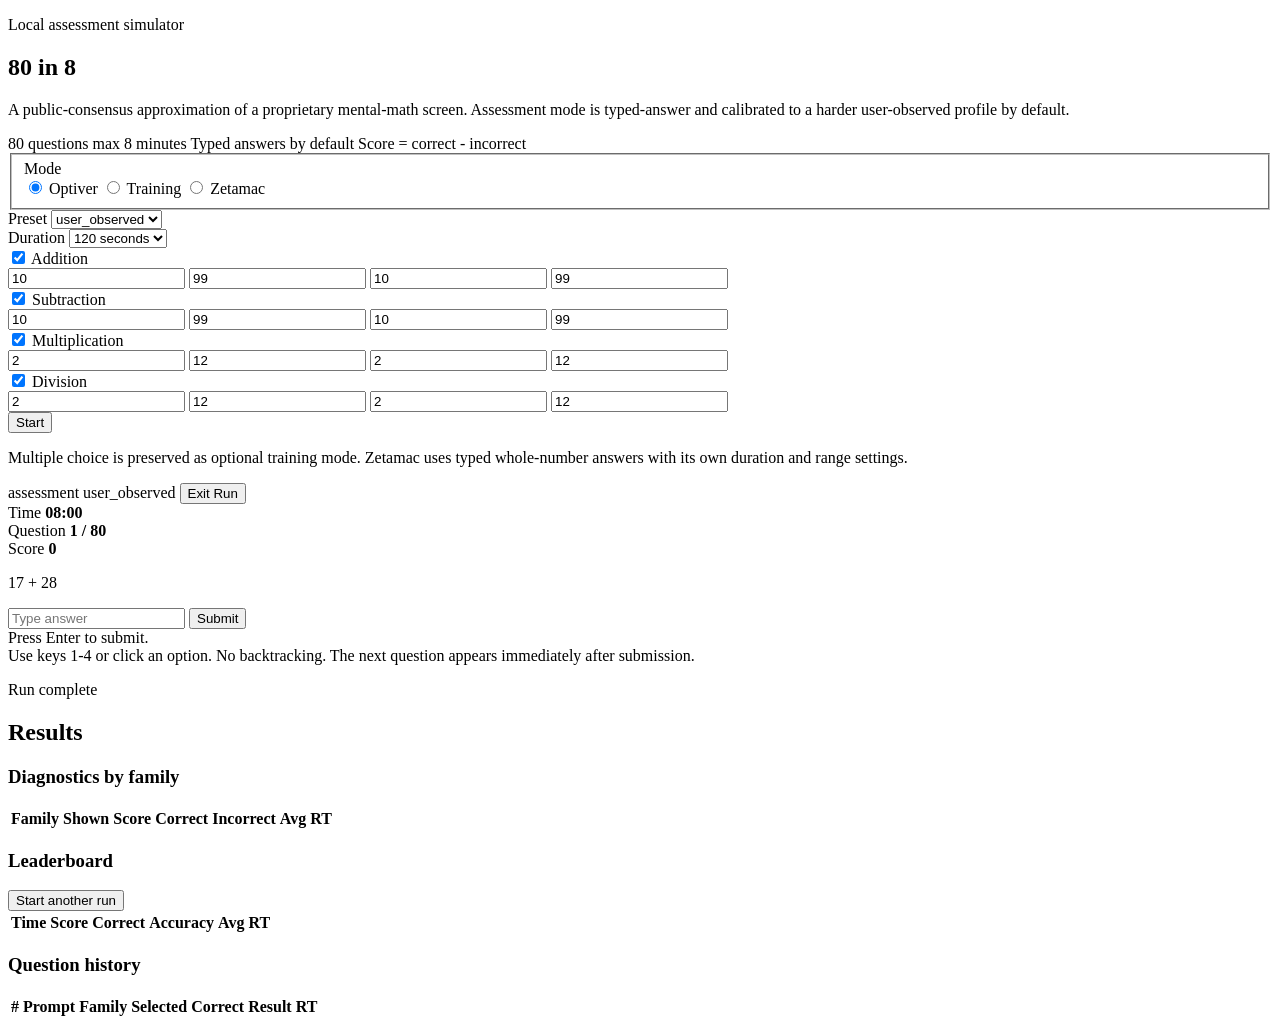
==== app/static/index.html @ b6c25de0 "Initial commit: Optiver-style and Zetamac-inspired mental math trainer" ====
<!DOCTYPE html>
<html lang="en">
<head>
  <meta charset="UTF-8">
  <meta name="viewport" content="width=device-width, initial-scale=1.0">
  <title>80 in 8 Simulator</title>
  <link rel="stylesheet" href="/static/styles.css">
</head>
<body>
  <main class="shell">
    <section id="start-screen" class="panel panel-wide">
      <p class="eyebrow">Local assessment simulator</p>
      <h1>80 in 8</h1>
      <p class="intro">
        A public-consensus approximation of a proprietary mental-math screen.
        Assessment mode is typed-answer and calibrated to a harder user-observed profile by default.
      </p>
      <div class="rules">
        <span>80 questions max</span>
        <span>8 minutes</span>
        <span>Typed answers by default</span>
        <span>Score = correct - incorrect</span>
      </div>
      <div class="control-grid">
        <fieldset class="control mode-control">
          <span>Mode</span>
          <div class="mode-selector" role="radiogroup" aria-label="Mode">
            <label class="mode-option">
              <input type="radio" name="mode" value="assessment" checked>
              <span>Optiver</span>
            </label>
            <label class="mode-option">
              <input type="radio" name="mode" value="training">
              <span>Training</span>
            </label>
            <label class="mode-option">
              <input type="radio" name="mode" value="zetamac">
              <span>Zetamac</span>
            </label>
          </div>
        </fieldset>
        <label id="preset-control" class="control">
          <span>Preset</span>
          <select id="preset-select">
            <option value="user_observed" selected>user_observed</option>
            <option value="consensus">consensus</option>
            <option value="training_easy">training_easy</option>
            <option value="training_hard">training_hard</option>
          </select>
        </label>
      </div>
      <section id="zetamac-settings" class="zetamac-panel hidden">
        <div class="control-grid">
          <label class="control">
            <span>Duration</span>
            <select id="zetamac-duration">
              <option value="30">30 seconds</option>
              <option value="60">60 seconds</option>
              <option value="120" selected>120 seconds</option>
              <option value="300">300 seconds</option>
              <option value="600">600 seconds</option>
            </select>
          </label>
        </div>
        <div class="zetamac-grid">
          <div class="zetamac-row">
            <label class="zetamac-toggle"><input id="zetamac-addition-enabled" type="checkbox" checked> Addition</label>
            <div class="range-grid">
              <input id="zetamac-addition-left-min" type="number" value="10">
              <input id="zetamac-addition-left-max" type="number" value="99">
              <input id="zetamac-addition-right-min" type="number" value="10">
              <input id="zetamac-addition-right-max" type="number" value="99">
            </div>
          </div>
          <div class="zetamac-row">
            <label class="zetamac-toggle"><input id="zetamac-subtraction-enabled" type="checkbox" checked> Subtraction</label>
            <div class="range-grid">
              <input id="zetamac-subtraction-left-min" type="number" value="10">
              <input id="zetamac-subtraction-left-max" type="number" value="99">
              <input id="zetamac-subtraction-right-min" type="number" value="10">
              <input id="zetamac-subtraction-right-max" type="number" value="99">
            </div>
          </div>
          <div class="zetamac-row">
            <label class="zetamac-toggle"><input id="zetamac-multiplication-enabled" type="checkbox" checked> Multiplication</label>
            <div class="range-grid">
              <input id="zetamac-multiplication-left-min" type="number" value="2">
              <input id="zetamac-multiplication-left-max" type="number" value="12">
              <input id="zetamac-multiplication-right-min" type="number" value="2">
              <input id="zetamac-multiplication-right-max" type="number" value="12">
            </div>
          </div>
          <div class="zetamac-row">
            <label class="zetamac-toggle"><input id="zetamac-division-enabled" type="checkbox" checked> Division</label>
            <div class="range-grid">
              <input id="zetamac-division-left-min" type="number" value="2">
              <input id="zetamac-division-left-max" type="number" value="12">
              <input id="zetamac-division-right-min" type="number" value="2">
              <input id="zetamac-division-right-max" type="number" value="12">
            </div>
          </div>
        </div>
      </section>
      <button id="start-button" class="primary-button">Start</button>
      <p class="small-note">
        Multiple choice is preserved as optional training mode. Zetamac uses typed whole-number answers with its own duration and range settings.
      </p>
    </section>

    <section id="game-screen" class="panel hidden">
      <div class="run-meta">
        <span id="mode-badge" class="mode-badge">assessment</span>
        <span id="preset-badge" class="mode-badge muted-badge">user_observed</span>
        <button id="exit-run-button" class="secondary-button exit-button" type="button">Exit Run</button>
      </div>
      <header class="status-bar">
        <div>
          <span class="status-label">Time</span>
          <strong id="time-remaining">08:00</strong>
        </div>
        <div>
          <span id="secondary-label" class="status-label">Question</span>
          <strong id="secondary-value">1 / 80</strong>
        </div>
        <div>
          <span class="status-label">Score</span>
          <strong id="current-score">0</strong>
        </div>
      </header>

      <div class="question-wrap">
        <p id="prompt" class="prompt">17 + 28</p>
        <form id="answer-form" class="answer-form hidden">
          <input
            id="answer-input"
            class="answer-input"
            type="text"
            inputmode="decimal"
            autocomplete="off"
            autocapitalize="off"
            spellcheck="false"
            placeholder="Type answer"
          >
          <button id="submit-answer" class="primary-button submit-button" type="submit">Submit</button>
        </form>
        <div id="options" class="options-grid hidden"></div>
      </div>

      <footer id="typed-hint" class="hint-row hidden">
        <span>Press Enter to submit.</span>
      </footer>
      <footer id="training-hint" class="hint-row hidden">
        <span>Use keys 1-4 or click an option.</span>
        <span>No backtracking. The next question appears immediately after submission.</span>
      </footer>
    </section>

    <section id="results-screen" class="panel panel-wide hidden">
      <p class="eyebrow">Run complete</p>
      <h2>Results</h2>
      <div id="summary-grid" class="summary-grid"></div>

      <section class="results-block">
        <h3>Diagnostics by family</h3>
        <div class="table-wrap">
          <table>
            <thead>
              <tr>
                <th>Family</th>
                <th>Shown</th>
                <th>Score</th>
                <th>Correct</th>
                <th>Incorrect</th>
                <th>Avg RT</th>
              </tr>
            </thead>
            <tbody id="family-body"></tbody>
          </table>
        </div>
      </section>

      <section class="results-block">
        <div class="results-header">
          <h3>Leaderboard</h3>
          <button id="restart-button" class="secondary-button">Start another run</button>
        </div>
        <div class="table-wrap">
          <table>
            <thead>
              <tr>
                <th>Time</th>
                <th>Score</th>
                <th>Correct</th>
                <th>Accuracy</th>
                <th>Avg RT</th>
              </tr>
            </thead>
            <tbody id="leaderboard-body"></tbody>
          </table>
        </div>
      </section>

      <section class="results-block">
        <h3>Question history</h3>
        <div class="table-wrap history-wrap">
          <table>
            <thead>
              <tr>
                <th>#</th>
                <th>Prompt</th>
                <th>Family</th>
                <th>Selected</th>
                <th>Correct</th>
                <th>Result</th>
                <th>RT</th>
              </tr>
            </thead>
            <tbody id="history-body"></tbody>
          </table>
        </div>
      </section>
    </section>
  </main>

  <script src="/static/app.js"></script>
</body>
</html>
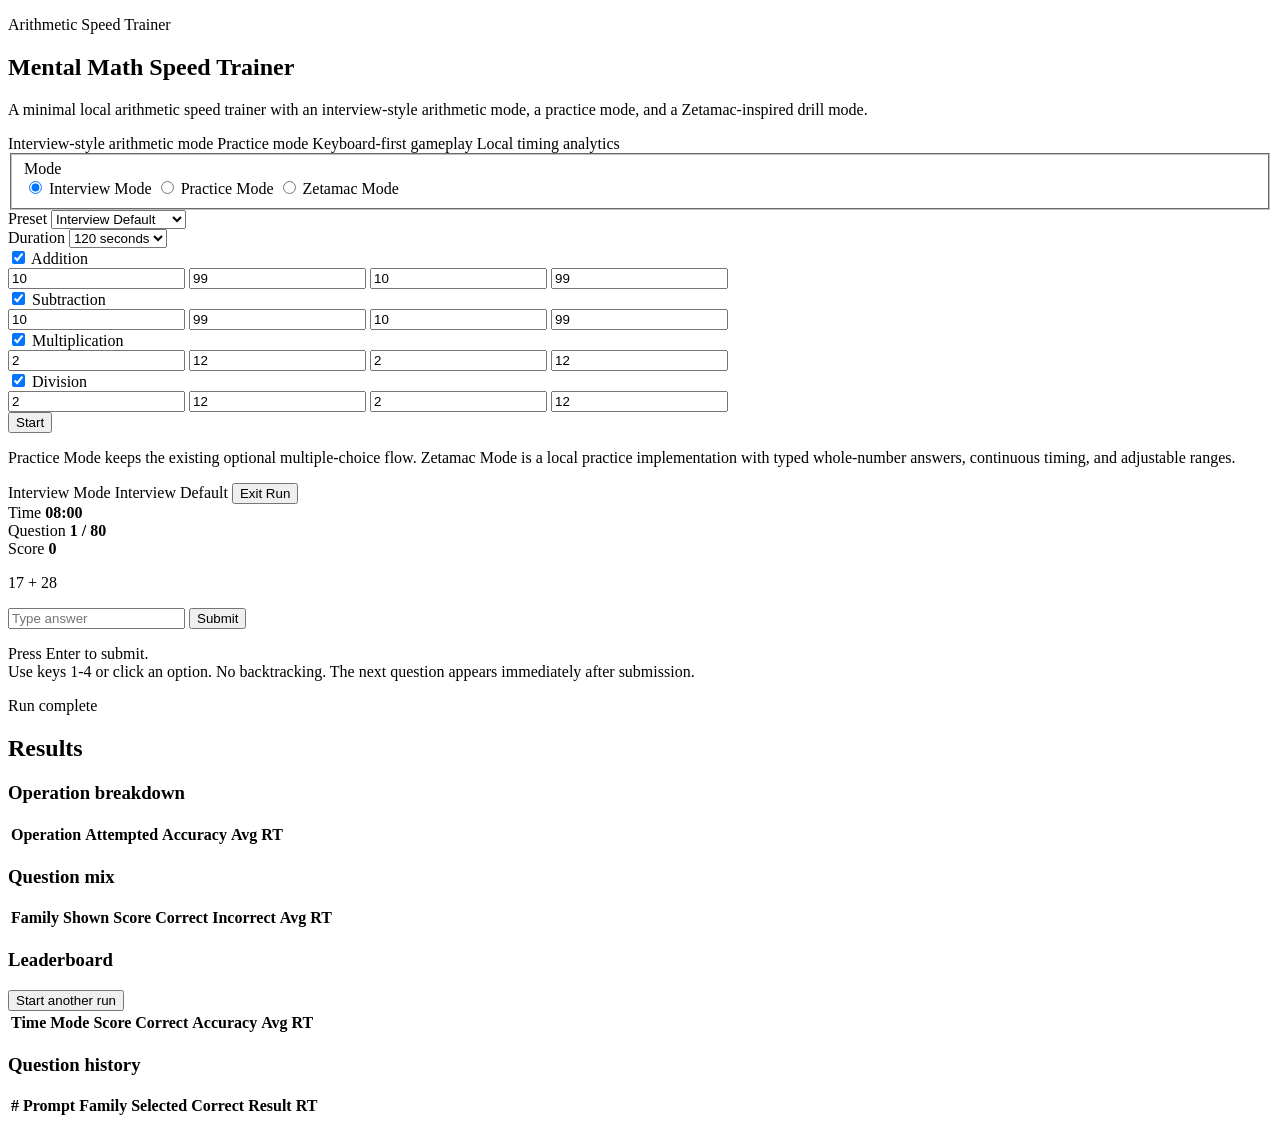
==== commit 6235c935: "Clean branding and tighten gameplay flow" ====
--- a/app/static/index.html
+++ b/app/static/index.html
@@ -3,23 +3,23 @@
 <head>
   <meta charset="UTF-8">
   <meta name="viewport" content="width=device-width, initial-scale=1.0">
-  <title>80 in 8 Simulator</title>
+  <title>Mental Arithmetic Speed Trainer</title>
   <link rel="stylesheet" href="/static/styles.css">
 </head>
 <body>
   <main class="shell">
     <section id="start-screen" class="panel panel-wide">
-      <p class="eyebrow">Local assessment simulator</p>
-      <h1>80 in 8</h1>
+      <p class="eyebrow">Arithmetic Speed Trainer</p>
+      <h1>Mental Math Speed Trainer</h1>
       <p class="intro">
-        A public-consensus approximation of a proprietary mental-math screen.
-        Assessment mode is typed-answer and calibrated to a harder user-observed profile by default.
+        A minimal local arithmetic speed trainer with an interview-style arithmetic mode,
+        a practice mode, and a Zetamac-inspired drill mode.
       </p>
       <div class="rules">
-        <span>80 questions max</span>
-        <span>8 minutes</span>
-        <span>Typed answers by default</span>
-        <span>Score = correct - incorrect</span>
+        <span>Interview-style arithmetic mode</span>
+        <span>Practice mode</span>
+        <span>Keyboard-first gameplay</span>
+        <span>Local timing analytics</span>
       </div>
       <div class="control-grid">
         <fieldset class="control mode-control">
@@ -27,25 +27,23 @@
           <div class="mode-selector" role="radiogroup" aria-label="Mode">
             <label class="mode-option">
               <input type="radio" name="mode" value="assessment" checked>
-              <span>Optiver</span>
+              <span>Interview Mode</span>
             </label>
             <label class="mode-option">
               <input type="radio" name="mode" value="training">
-              <span>Training</span>
+              <span>Practice Mode</span>
             </label>
             <label class="mode-option">
               <input type="radio" name="mode" value="zetamac">
-              <span>Zetamac</span>
+              <span>Zetamac Mode</span>
             </label>
           </div>
         </fieldset>
         <label id="preset-control" class="control">
           <span>Preset</span>
           <select id="preset-select">
-            <option value="user_observed" selected>user_observed</option>
-            <option value="consensus">consensus</option>
-            <option value="training_easy">training_easy</option>
-            <option value="training_hard">training_hard</option>
+            <option value="interview_default" selected>Interview Default</option>
+            <option value="interview_balanced">Interview Balanced</option>
           </select>
         </label>
       </div>
@@ -103,14 +101,15 @@
       </section>
       <button id="start-button" class="primary-button">Start</button>
       <p class="small-note">
-        Multiple choice is preserved as optional training mode. Zetamac uses typed whole-number answers with its own duration and range settings.
+        Practice Mode keeps the existing optional multiple-choice flow. Zetamac Mode is a local
+        practice implementation with typed whole-number answers, continuous timing, and adjustable ranges.
       </p>
     </section>
 
     <section id="game-screen" class="panel hidden">
       <div class="run-meta">
-        <span id="mode-badge" class="mode-badge">assessment</span>
-        <span id="preset-badge" class="mode-badge muted-badge">user_observed</span>
+        <span id="mode-badge" class="mode-badge">Interview Mode</span>
+        <span id="preset-badge" class="mode-badge muted-badge">Interview Default</span>
         <button id="exit-run-button" class="secondary-button exit-button" type="button">Exit Run</button>
       </div>
       <header class="status-bar">
@@ -143,11 +142,12 @@
           >
           <button id="submit-answer" class="primary-button submit-button" type="submit">Submit</button>
         </form>
+        <p id="status-message" class="status-message hidden" aria-live="polite"></p>
         <div id="options" class="options-grid hidden"></div>
       </div>
 
       <footer id="typed-hint" class="hint-row hidden">
-        <span>Press Enter to submit.</span>
+        <span id="typed-hint-text">Press Enter to submit.</span>
       </footer>
       <footer id="training-hint" class="hint-row hidden">
         <span>Use keys 1-4 or click an option.</span>
@@ -161,7 +161,24 @@
       <div id="summary-grid" class="summary-grid"></div>
 
       <section class="results-block">
-        <h3>Diagnostics by family</h3>
+        <h3>Operation breakdown</h3>
+        <div class="table-wrap">
+          <table>
+            <thead>
+              <tr>
+                <th>Operation</th>
+                <th>Attempted</th>
+                <th>Accuracy</th>
+                <th>Avg RT</th>
+              </tr>
+            </thead>
+            <tbody id="operation-body"></tbody>
+          </table>
+        </div>
+      </section>
+
+      <section class="results-block">
+        <h3>Question mix</h3>
         <div class="table-wrap">
           <table>
             <thead>
@@ -189,6 +206,7 @@
             <thead>
               <tr>
                 <th>Time</th>
+                <th>Mode</th>
                 <th>Score</th>
                 <th>Correct</th>
                 <th>Accuracy</th>
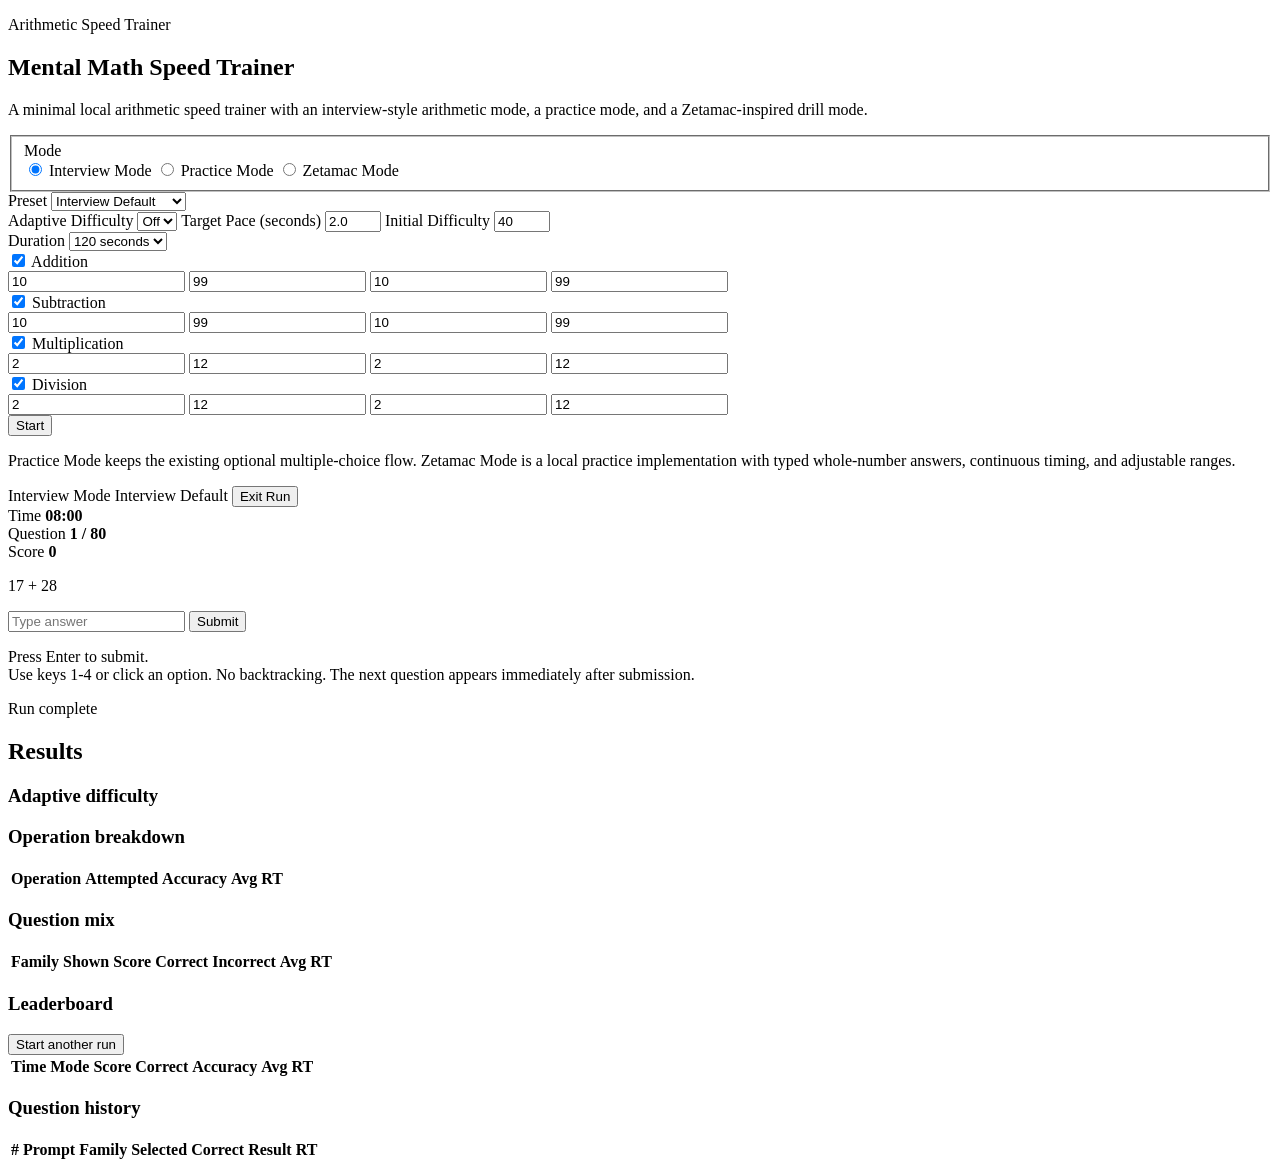
==== commit 63623551: "Build offline weakness pipeline and harden interview difficulty" ====
--- a/app/static/index.html
+++ b/app/static/index.html
@@ -15,12 +15,6 @@
         A minimal local arithmetic speed trainer with an interview-style arithmetic mode,
         a practice mode, and a Zetamac-inspired drill mode.
       </p>
-      <div class="rules">
-        <span>Interview-style arithmetic mode</span>
-        <span>Practice mode</span>
-        <span>Keyboard-first gameplay</span>
-        <span>Local timing analytics</span>
-      </div>
       <div class="control-grid">
         <fieldset class="control mode-control">
           <span>Mode</span>
@@ -45,6 +39,43 @@
             <option value="interview_default" selected>Interview Default</option>
             <option value="interview_balanced">Interview Balanced</option>
           </select>
+        </label>
+      </div>
+      <div class="control-grid adaptive-control-grid">
+        <label class="control">
+          <span>Adaptive Difficulty</span>
+          <select id="adaptive-enabled">
+            <option value="off" selected>Off</option>
+            <option value="on">On</option>
+          </select>
+        </label>
+        <label id="target-pace-control" class="control adaptive-detail hidden">
+          <span>Target Pace (seconds)</span>
+          <input
+            id="target-pace"
+            class="adaptive-input"
+            type="number"
+            min="2"
+            max="6"
+            step="0.1"
+            value="2.0"
+            inputmode="decimal"
+            placeholder="2.0-6.0"
+          >
+        </label>
+        <label id="initial-difficulty-control" class="control adaptive-detail hidden">
+          <span>Initial Difficulty</span>
+          <input
+            id="initial-difficulty"
+            class="adaptive-input"
+            type="number"
+            min="0"
+            max="100"
+            step="1"
+            value="40"
+            inputmode="numeric"
+            placeholder="0-100"
+          >
         </label>
       </div>
       <section id="zetamac-settings" class="zetamac-panel hidden">
@@ -160,6 +191,11 @@
       <h2>Results</h2>
       <div id="summary-grid" class="summary-grid"></div>
 
+      <section id="adaptive-results" class="results-block hidden">
+        <h3>Adaptive difficulty</h3>
+        <div id="adaptive-grid" class="summary-grid"></div>
+      </section>
+
       <section class="results-block">
         <h3>Operation breakdown</h3>
         <div class="table-wrap">
